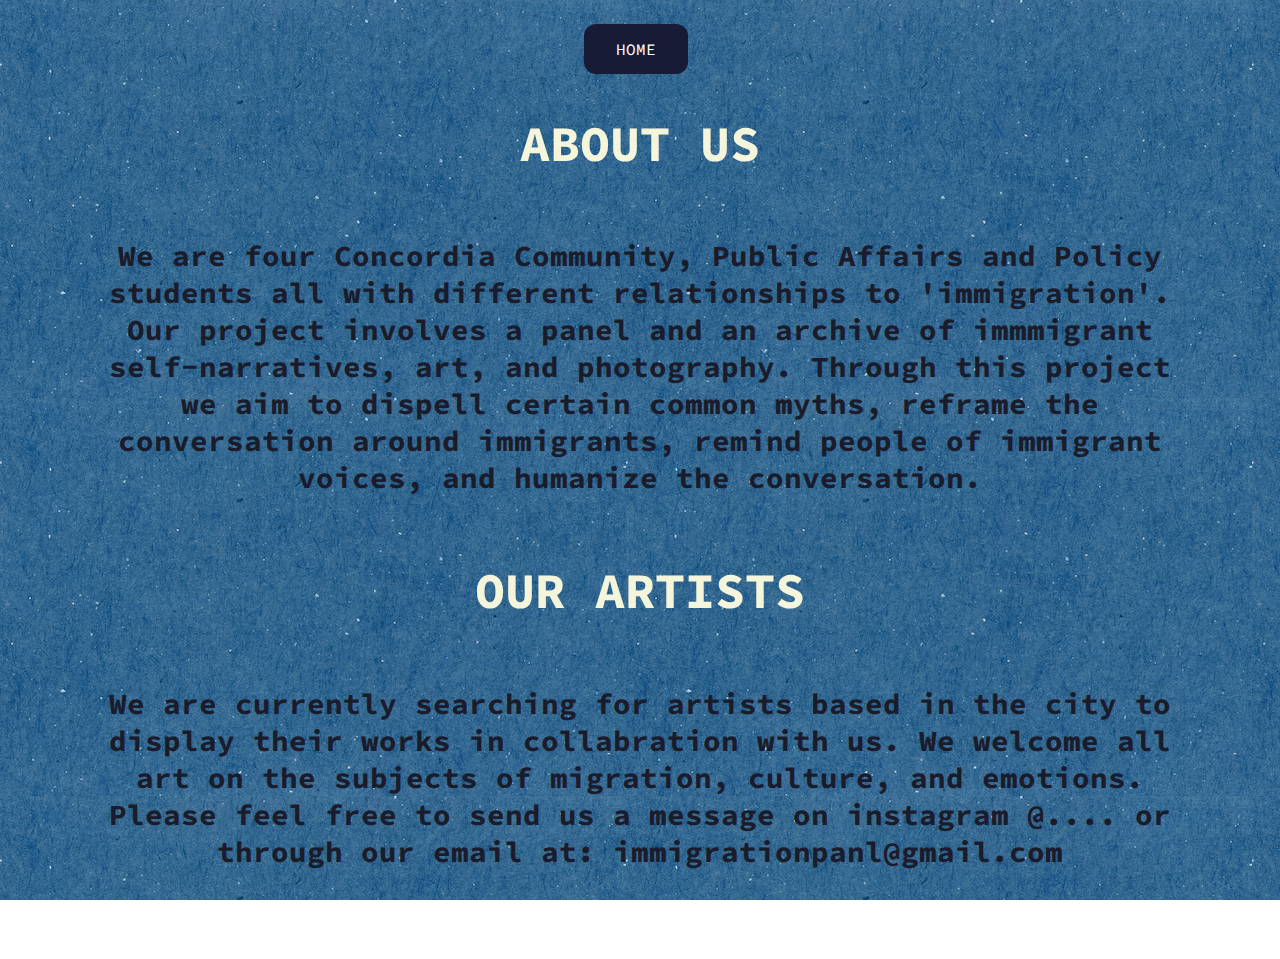
==== index.html @ ca321979 "initial commit" ====
<html>
    <head>
        <title>THE FULL PICTURE </title>
        <meta charset="UTF-8">
        <link rel="stylesheet" href="beauty.css">
        <link rel="icon" href="icon.gif">
        <link rel="preconnect" href="https://fonts.googleapis.com">
        <link rel="preconnect" href="https://fonts.gstatic.com" crossorigin>
        <link href="https://fonts.googleapis.com/css2?family=Source+Code+Pro:wght@600&display=swap" rel="stylesheet">
    </head>
 <a href="homepage.html" class="button"> HOME </a>
        <h1> ABOUT US</h1>
<h3> We are four Concordia Community, Public Affairs and Policy students all with different relationships to 'immigration'. Our project involves a panel and an archive of immmigrant self-narratives, art, and photography. Through this project we aim to dispell certain common myths, reframe the conversation around immigrants, remind people of immigrant voices, and humanize the conversation.</h3>
        <h1> OUR ARTISTS </h1>
<h3> We are currently searching for artists based in the city to display their works in collabration with us. We welcome all art on the subjects of migration, culture, and emotions. Please feel free to send us a message on instagram @.... or through our email at: immigrationpanl@gmail.com </h3>
</html>
---- beauty.css ----
body {   
    background-image: url("images/bg.png");
    background-attachment:fixed;
    font-size: 25px; 
    font-family: 'Source Code Pro', monospace;
    margin-top: 20px;   
    margin-bottom: 60px;
    margin-left: 100px;
    margin-right: 100px;
    display: flex;
    flex-direction: column;
    align-items: center;
    justify-content: center;
}

h1{
    text-align: center;
    color: beige;
}

h3{
    text-align: center;
    color:#1b1c2b;
}


img {
    margin-top: 20px;
}

.button {
  background-color: #181b36;
  border: none;
  color: white;
  padding: 15px 32px;
  text-align: center;
  text-decoration: none;
  display: inline-block;
  font-size: 16px;
  margin: 4px 2px;
  cursor: pointer;
  margin-right: 10px;
  border-radius: 12px;
}
    
.button-container {
    display: flex;
}
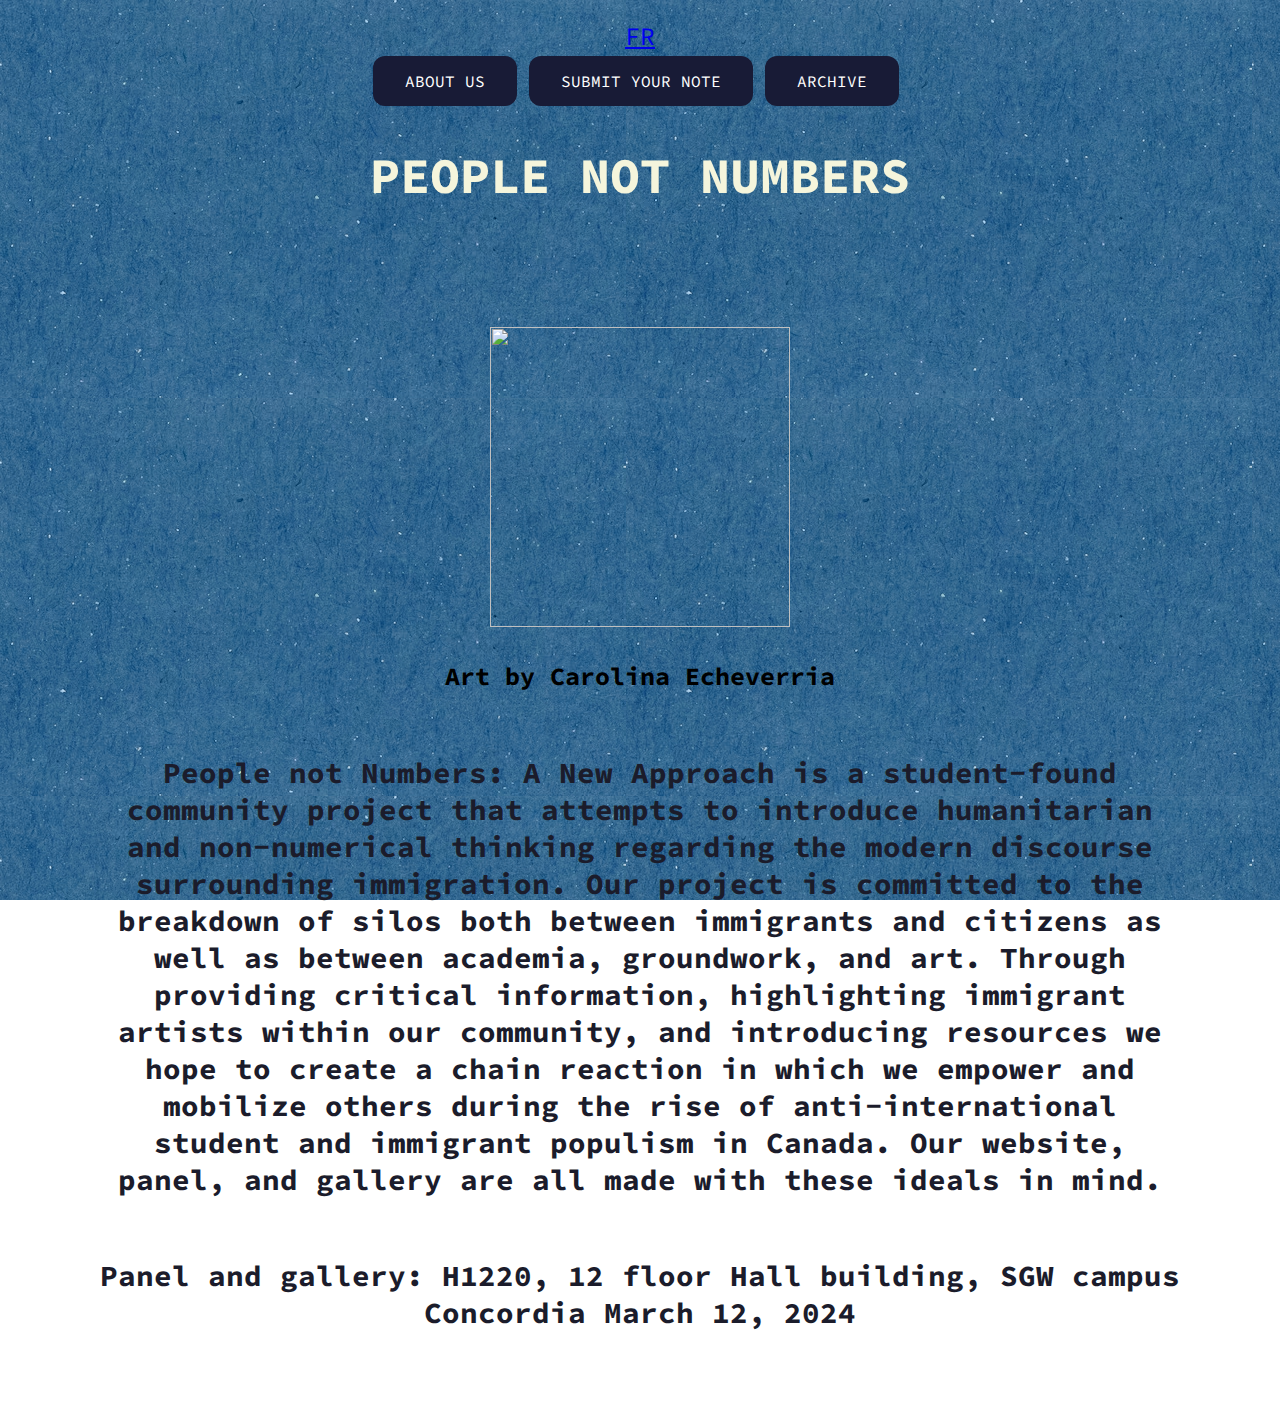
==== commit e84ec532: "Update index.html" ====
--- a/index.html
+++ b/index.html
@@ -1,6 +1,6 @@
 <html>
     <head>
-        <title>THE FULL PICTURE </title>
+        <title> PEOPLE NOT NUMBERS </title>
         <meta charset="UTF-8">
         <link rel="stylesheet" href="beauty.css">
         <link rel="icon" href="icon.gif">
@@ -8,9 +8,20 @@
         <link rel="preconnect" href="https://fonts.gstatic.com" crossorigin>
         <link href="https://fonts.googleapis.com/css2?family=Source+Code+Pro:wght@600&display=swap" rel="stylesheet">
     </head>
- <a href="homepage.html" class="button"> HOME </a>
-        <h1> ABOUT US</h1>
-<h3> We are four Concordia Community, Public Affairs and Policy students all with different relationships to 'immigration'. Our project involves a panel and an archive of immmigrant self-narratives, art, and photography. Through this project we aim to dispell certain common myths, reframe the conversation around immigrants, remind people of immigrant voices, and humanize the conversation.</h3>
-        <h1> OUR ARTISTS </h1>
-<h3> We are currently searching for artists based in the city to display their works in collabration with us. We welcome all art on the subjects of migration, culture, and emotions. Please feel free to send us a message on instagram @.... or through our email at: immigrationpanl@gmail.com </h3>
-</html>+    <div class=language button> 
+    <a href="fr.html"> FR </a></div>
+    <div class="button-container">
+    <a href="about.html" class="button"> ABOUT US </a>
+    <a href="submission.html" class="button"> SUBMIT YOUR NOTE </a>
+    <a href="archive.html" class="button"> ARCHIVE </a>
+    </div>
+    <h1> PEOPLE NOT NUMBERS </h1> 
+    <h4> </h4>
+     <img height=300px src="https://images.squarespace-cdn.com/content/v1/513554bce4b00e99bdc2b948/1380330762390-02SF13WB7RCFA7A5E4K5/Universe_and_planets_digital_art_wallpaper_moons.jpg">
+    <h4> Art by Carolina Echeverria </h4>
+    <h3> People not Numbers: A New Approach is a student-found community project that attempts to introduce humanitarian and non-numerical thinking regarding the modern discourse surrounding immigration. Our project is committed to the breakdown of silos both between immigrants and citizens as well as between academia, groundwork, and art. Through providing critical information, highlighting immigrant artists within our community, and introducing resources we hope to create a chain reaction in which we empower and mobilize others during the rise of anti-international student and immigrant populism in Canada. Our website, panel, and gallery are all made with these ideals in mind.</h3>
+    <h3> Panel and gallery: 
+        H1220, 12 floor  
+        Hall building, SGW campus Concordia
+        March 12, 2024 </h3>
+</html>
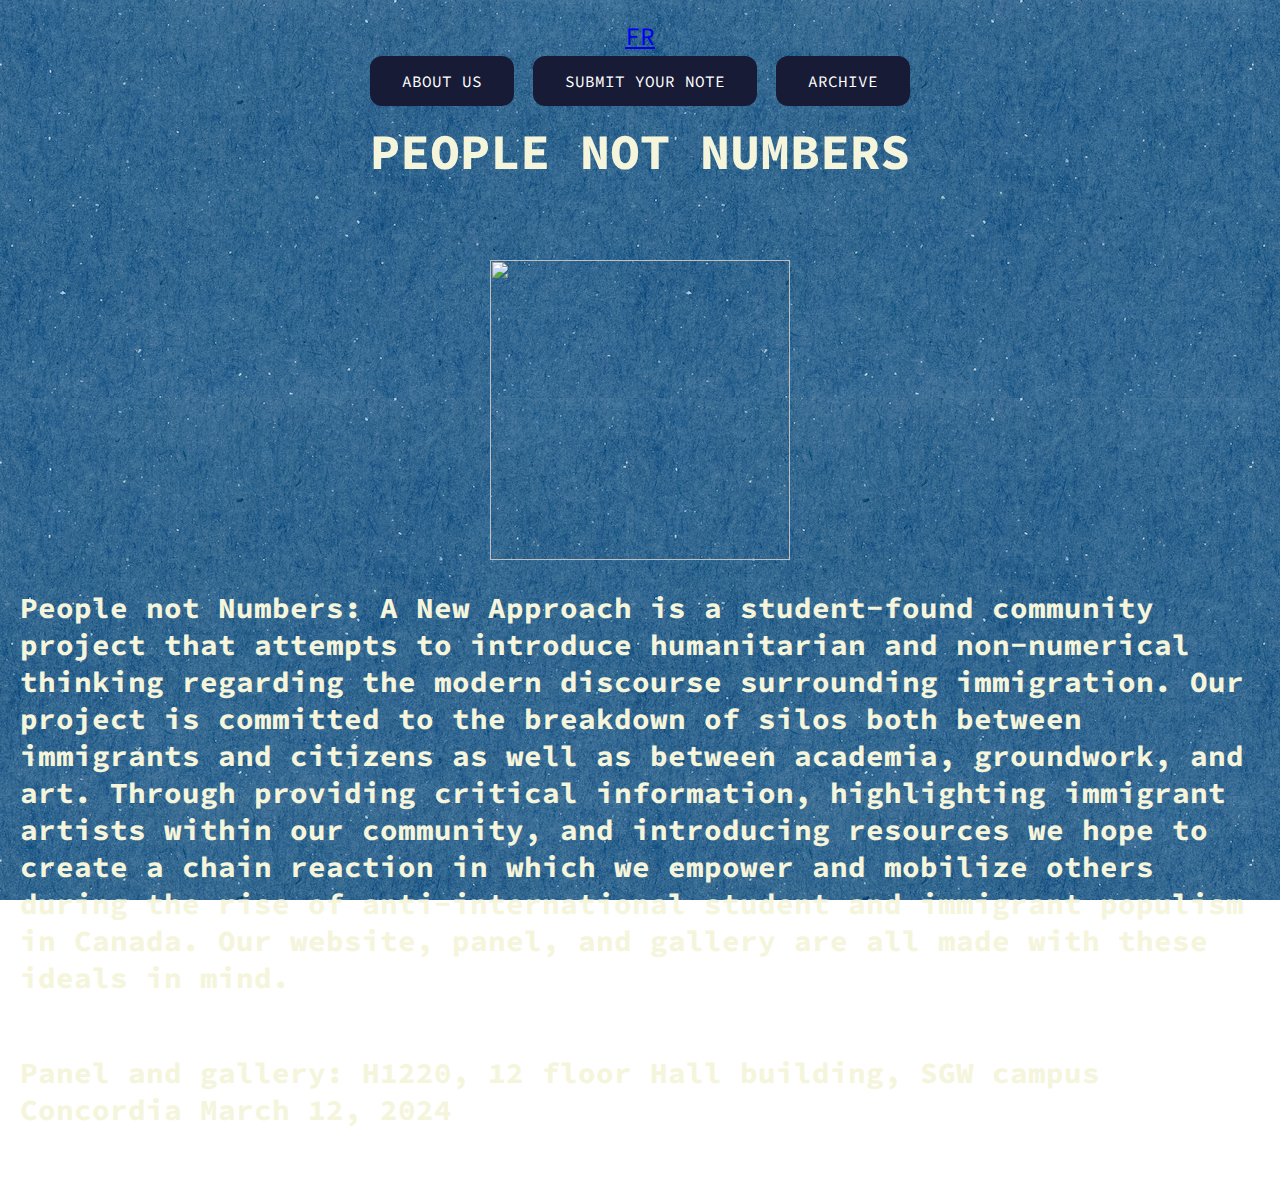
==== commit 8a6c9384: "Update index.html" ====
--- a/index.html
+++ b/index.html
@@ -17,8 +17,7 @@
     </div>
     <h1> PEOPLE NOT NUMBERS </h1> 
     <h4> </h4>
-     <img height=300px src="https://images.squarespace-cdn.com/content/v1/513554bce4b00e99bdc2b948/1380330762390-02SF13WB7RCFA7A5E4K5/Universe_and_planets_digital_art_wallpaper_moons.jpg">
-    <h4> Art by Carolina Echeverria </h4>
+     <img height=300px src="images/poster.png">
     <h3> People not Numbers: A New Approach is a student-found community project that attempts to introduce humanitarian and non-numerical thinking regarding the modern discourse surrounding immigration. Our project is committed to the breakdown of silos both between immigrants and citizens as well as between academia, groundwork, and art. Through providing critical information, highlighting immigrant artists within our community, and introducing resources we hope to create a chain reaction in which we empower and mobilize others during the rise of anti-international student and immigrant populism in Canada. Our website, panel, and gallery are all made with these ideals in mind.</h3>
     <h3> Panel and gallery: 
         H1220, 12 floor  
--- a/beauty.css
+++ b/beauty.css
@@ -1,48 +1,56 @@
-body {   
+body {
     background-image: url("images/bg.png");
-    background-attachment:fixed;
-    font-size: 25px; 
+    background-attachment: fixed;
+    font-size: 25px;
     font-family: 'Source Code Pro', monospace;
-    margin-top: 20px;   
-    margin-bottom: 60px;
-    margin-left: 100px;
-    margin-right: 100px;
+    margin: 0;
+    padding: 20px;
     display: flex;
+    justify-content: center;
+    align-items: center;
     flex-direction: column;
-    align-items: center;
-    justify-content: center;
-}
-
-h1{
-    text-align: center;
     color: beige;
 }
 
-h3{
+h1, p {
     text-align: center;
-    color:#1b1c2b;
+    margin: 10px 0;
 }
 
+.gallery {
+    display: flex;
+    flex-wrap: wrap;
+    justify-content: center;
+    align-items: center;
+}
 
-img {
-    margin-top: 20px;
+.gallery a {
+    margin: 10px;
+    text-decoration: none;
+}
+
+.gallery img {
+    width: 300px;
+    height: auto;
+    border-radius: 10px;
+    transition: transform 0.3s ease-in-out;
+}
+
+.gallery img:hover {
+    transform: scale(1.1);
 }
 
 .button {
-  background-color: #181b36;
-  border: none;
-  color: white;
-  padding: 15px 32px;
-  text-align: center;
-  text-decoration: none;
-  display: inline-block;
-  font-size: 16px;
-  margin: 4px 2px;
-  cursor: pointer;
-  margin-right: 10px;
-  border-radius: 12px;
+    background-color: #181b36;
+    border: none;
+    color: white;
+    padding: 15px 32px;
+    text-align: center;
+    text-decoration: none;
+    display: inline-block;
+    font-size: 16px;
+    margin: 4px 2px;
+    cursor: pointer;
+    border-radius: 12px;
 }
-    
-.button-container {
-    display: flex;
-}+
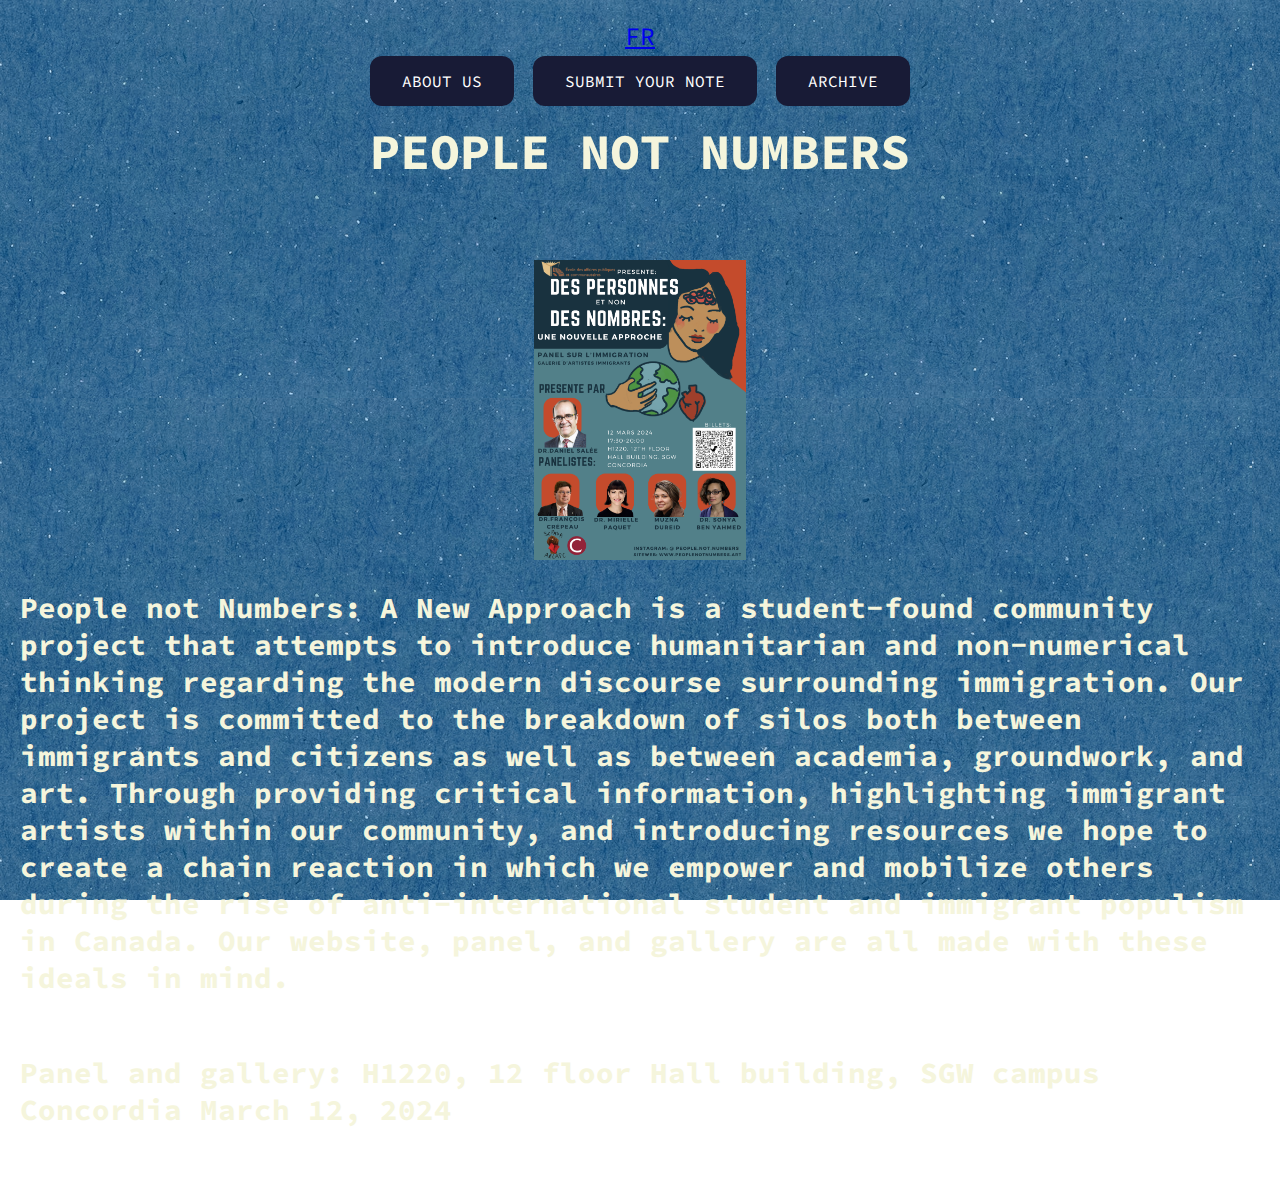
==== commit 8e656883: "Update index.html" ====
--- a/index.html
+++ b/index.html
@@ -17,7 +17,7 @@
     </div>
     <h1> PEOPLE NOT NUMBERS </h1> 
     <h4> </h4>
-     <img height=300px src="images/poster.png">
+     <img height=300px src="images/poster.png" class="poster">
     <h3> People not Numbers: A New Approach is a student-found community project that attempts to introduce humanitarian and non-numerical thinking regarding the modern discourse surrounding immigration. Our project is committed to the breakdown of silos both between immigrants and citizens as well as between academia, groundwork, and art. Through providing critical information, highlighting immigrant artists within our community, and introducing resources we hope to create a chain reaction in which we empower and mobilize others during the rise of anti-international student and immigrant populism in Canada. Our website, panel, and gallery are all made with these ideals in mind.</h3>
     <h3> Panel and gallery: 
         H1220, 12 floor  
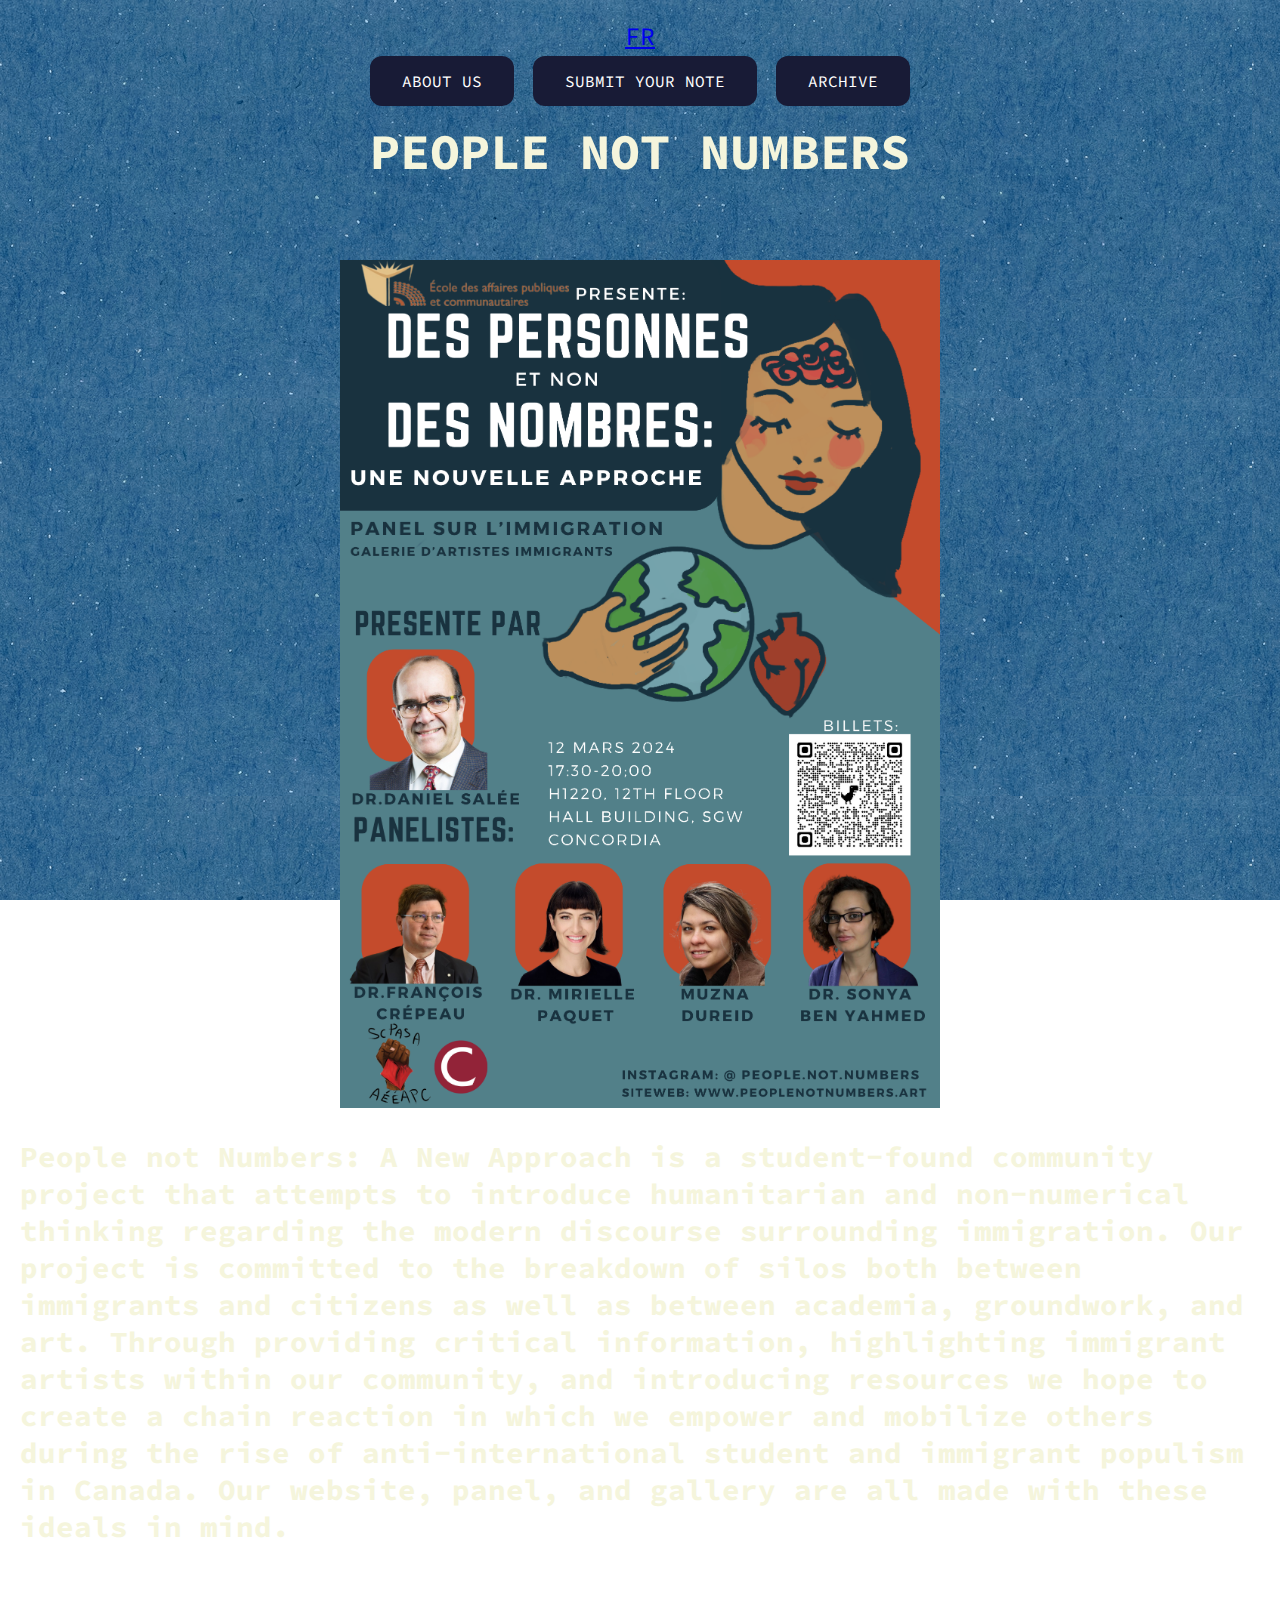
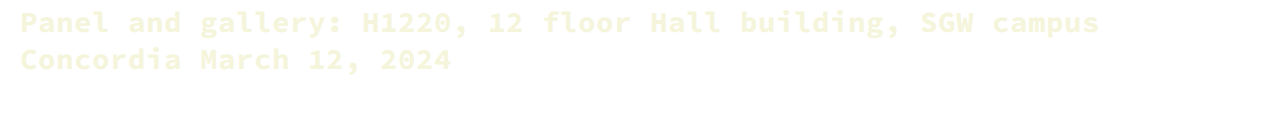
==== commit d3b67db5: "Update index.html" ====
--- a/index.html
+++ b/index.html
@@ -1,13 +1,15 @@
+<!DOCTYPE html>
 <html>
-    <head>
-        <title> PEOPLE NOT NUMBERS </title>
-        <meta charset="UTF-8">
-        <link rel="stylesheet" href="beauty.css">
-        <link rel="icon" href="icon.gif">
-        <link rel="preconnect" href="https://fonts.googleapis.com">
-        <link rel="preconnect" href="https://fonts.gstatic.com" crossorigin>
-        <link href="https://fonts.googleapis.com/css2?family=Source+Code+Pro:wght@600&display=swap" rel="stylesheet">
-    </head>
+<head>
+    <title>PEOPLE NOT NUMBERS</title>
+    <meta charset="UTF-8">
+    <link rel="stylesheet" href="beauty.css">
+    <link rel="icon" href="icon.gif">
+    <link rel="preconnect" href="https://fonts.googleapis.com">
+    <link rel="preconnect" href="https://fonts.gstatic.com" crossorigin>
+    <link href="https://fonts.googleapis.com/css2?family=Source+Code+Pro:wght@600&display=swap" rel="stylesheet">
+</head>
+<body>
     <div class=language button> 
     <a href="fr.html"> FR </a></div>
     <div class="button-container">
@@ -17,10 +19,11 @@
     </div>
     <h1> PEOPLE NOT NUMBERS </h1> 
     <h4> </h4>
-     <img height=300px src="images/poster.png" class="poster">
+    <img height="300px" src="images/poster.png" class="poster" style="width: 600px;">
     <h3> People not Numbers: A New Approach is a student-found community project that attempts to introduce humanitarian and non-numerical thinking regarding the modern discourse surrounding immigration. Our project is committed to the breakdown of silos both between immigrants and citizens as well as between academia, groundwork, and art. Through providing critical information, highlighting immigrant artists within our community, and introducing resources we hope to create a chain reaction in which we empower and mobilize others during the rise of anti-international student and immigrant populism in Canada. Our website, panel, and gallery are all made with these ideals in mind.</h3>
     <h3> Panel and gallery: 
         H1220, 12 floor  
         Hall building, SGW campus Concordia
         March 12, 2024 </h3>
+</body>
 </html>
--- a/beauty.css
+++ b/beauty.css
@@ -16,6 +16,12 @@
     text-align: center;
     margin: 10px 0;
 }
+
+.poster {
+    width: 600px !important; 
+    height: auto;
+}
+
 
 .gallery {
     display: flex;
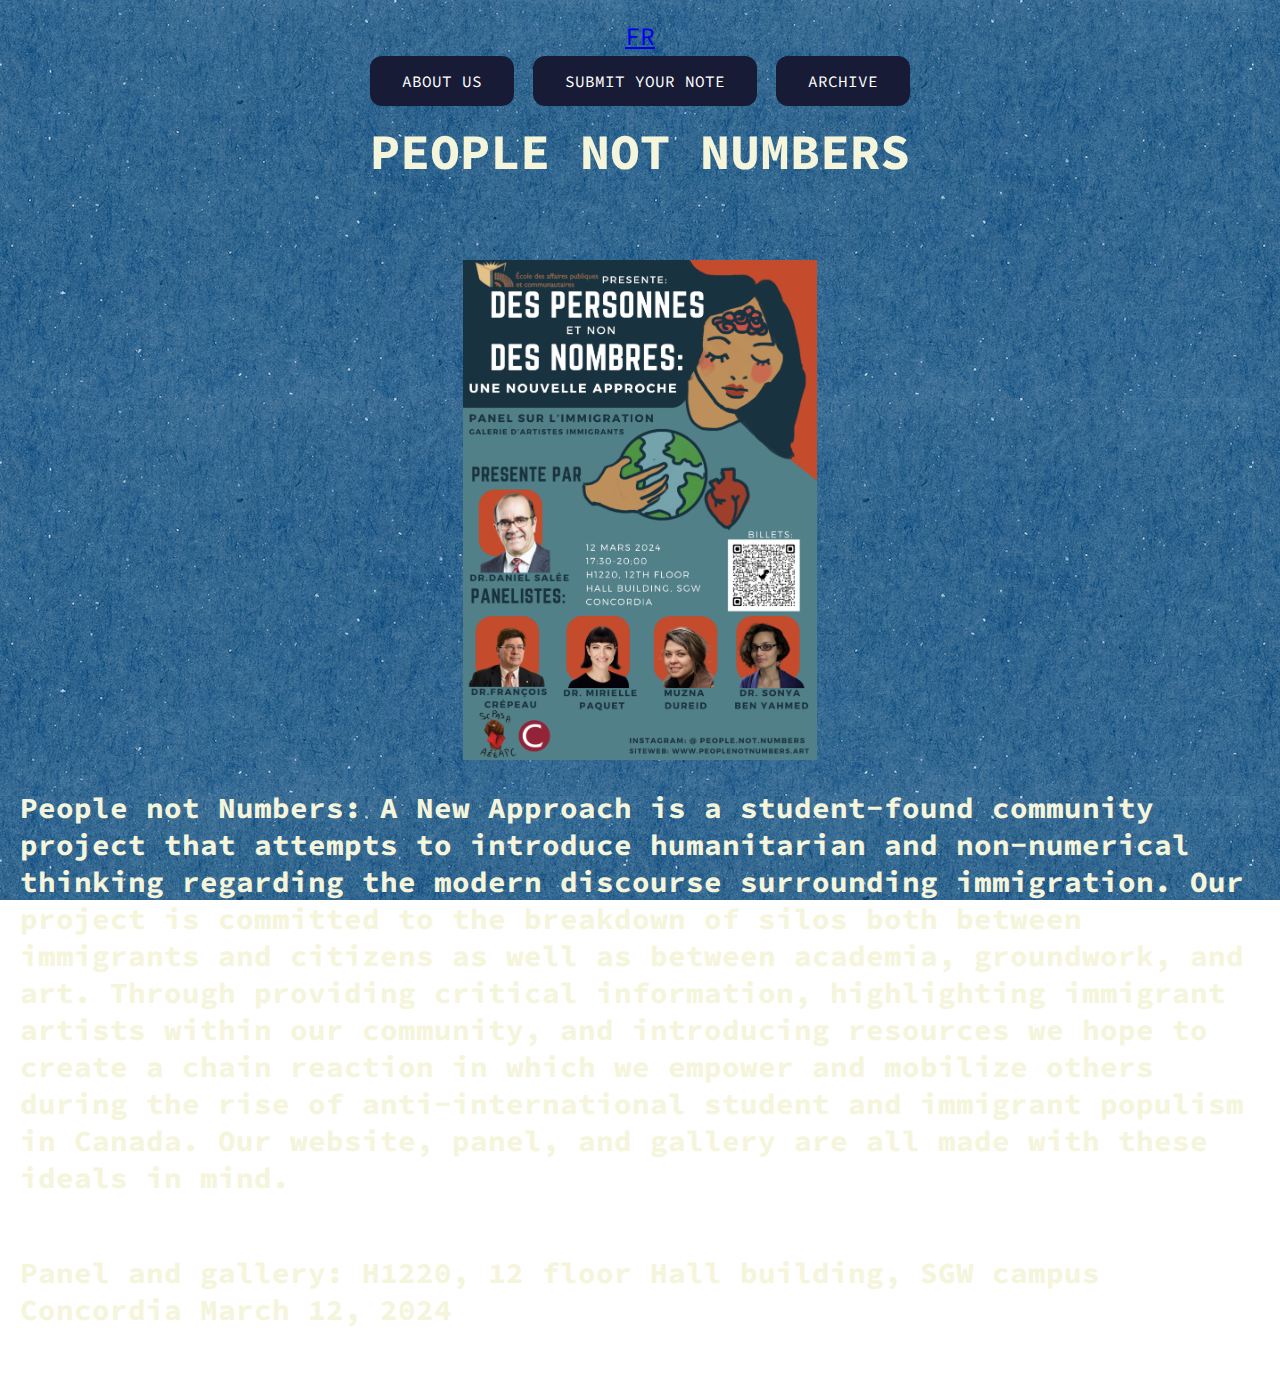
==== commit e33e9bb9: "Update index.html" ====
--- a/index.html
+++ b/index.html
@@ -19,7 +19,7 @@
     </div>
     <h1> PEOPLE NOT NUMBERS </h1> 
     <h4> </h4>
-    <img height="300px" src="images/poster.png" class="poster" style="width: 600px;">
+    <img src="images/poster.png" class="poster">
     <h3> People not Numbers: A New Approach is a student-found community project that attempts to introduce humanitarian and non-numerical thinking regarding the modern discourse surrounding immigration. Our project is committed to the breakdown of silos both between immigrants and citizens as well as between academia, groundwork, and art. Through providing critical information, highlighting immigrant artists within our community, and introducing resources we hope to create a chain reaction in which we empower and mobilize others during the rise of anti-international student and immigrant populism in Canada. Our website, panel, and gallery are all made with these ideals in mind.</h3>
     <h3> Panel and gallery: 
         H1220, 12 floor  
--- a/beauty.css
+++ b/beauty.css
@@ -18,8 +18,9 @@
 }
 
 .poster {
-    width: 600px !important; 
+    max-width: 100%;
     height: auto;
+    max-height: 500px; /* Adjust height as needed */
 }
 
 
